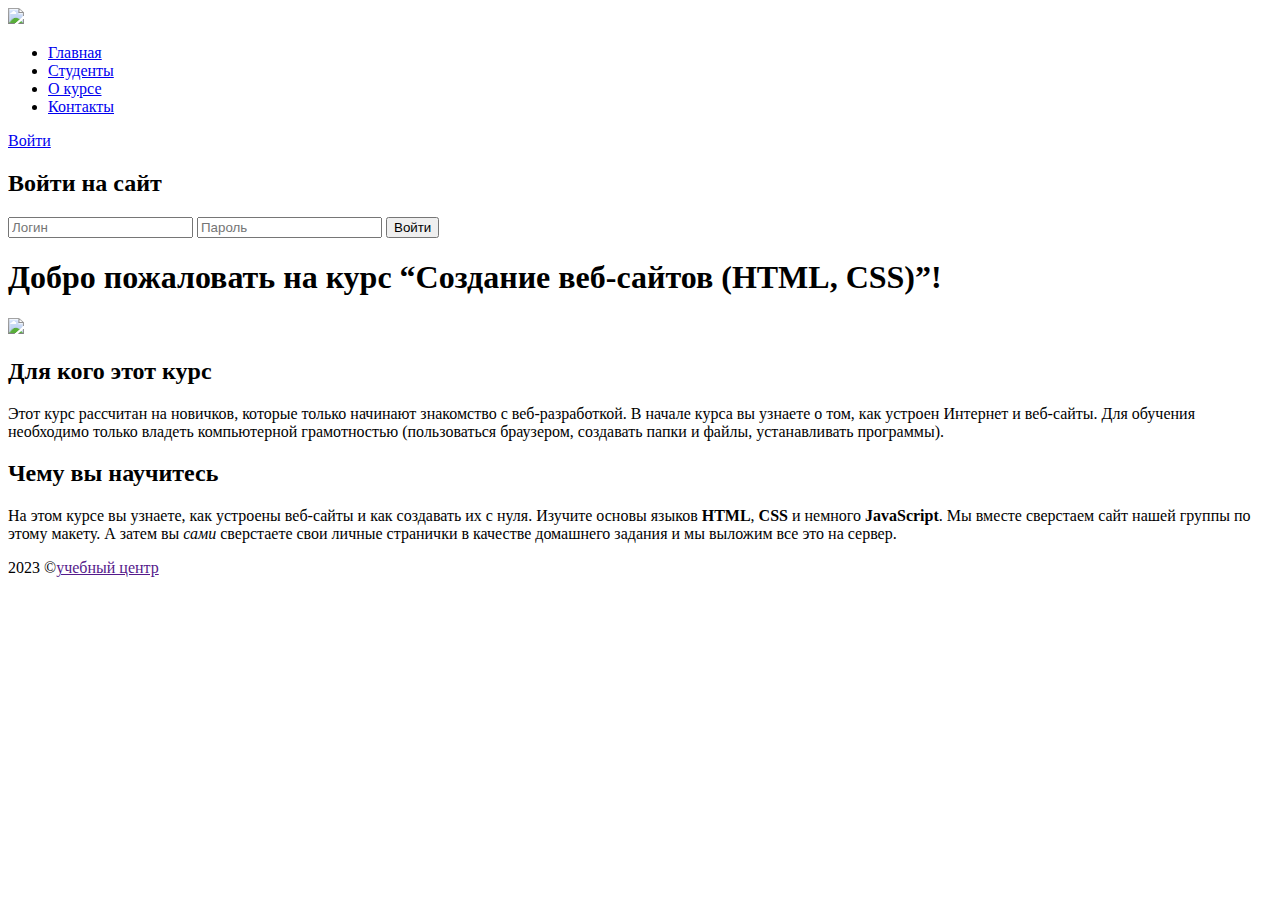
==== index.html @ dd6c571c "Add files via upload" ====
<!DOCTYPE html>
<html lang="ru">

<head>
    <meta charset="UTF-8">
    <meta http-equiv="X-UA-Compatible" content="IE=edge">
    <meta name="viewport" content="width=device-width, initial-scale=1.0">
    <link rel="preconnect" href="https://fonts.googleapis.com">
    <link rel="preconnect" href="https://fonts.gstatic.com" crossorigin>
    <link href="https://fonts.googleapis.com/css2?family=Roboto:wght@400;500;700&display=swap" rel="stylesheet">
    <link rel="stylesheet" type="text/css" href="css/style.css">
    <title>Сайт о группе</title>
    <script defer src="./js/popup.js">
    </script>
</head>

<body class="page">
    <header class="header">
        <img class="site-logo" src="img/logo.svg">
        <ul class="site-menu">
            <li><a class="menu-link active-link" href="#">Главная</a></li>
            <li><a class="menu-link" href="./pages/students.html">Студенты</a></li>
            <li><a class="menu-link" href="./pages/about.html">О курсе</a></li>
            <li><a class="menu-link" href="./pages/contacts.html">Контакты</a></li>
        </ul>
        <a class="login-button" href="login.html">Войти</a>
        <div class="login-popup">
            <h2 class="login-heading">Войти на сайт</h2>
            <form class="login-form">
                  <input class="login-input" name="login" type="text" placeholder="Логин" required>
                  <input class="login-password" name="login-password" type="text" placeholder="Пароль" required>
                  <button class="popup-button" type="submit">Войти</button>
            </form>
        </div>
    </header>
    <main class="main">
        <h1 class="main-heading">Добро пожаловать на курс “Создание веб-сайтов (HTML, CSS)”!</h1>
        <img class="class-photo" src="img/class 2.png">
        <h2>Для кого этот курс</h2>
        <p class="intro-text">
            Этот курс рассчитан на новичков, которые только начинают знакомство
            с веб-разработкой. В начале курса вы узнаете о том, как устроен
            Интернет и веб-сайты.
            Для обучения необходимо только владеть компьютерной грамотностью
            (пользоваться браузером, создавать папки и файлы, устанавливать
            программы).</p>
        <h2>Чему вы научитесь</h2>
        <p class="intro-text">
            На этом курсе вы узнаете, как устроены веб-сайты и как создавать их с
            нуля. Изучите основы языков <strong>HTML</strong>, <strong>CSS</strong> и немного
            <strong>JavaScript</strong>. Мы вместе
            сверстаем сайт нашей группы по этому макету. А затем вы <em>сами</em>
            сверстаете свои личные странички в качестве домашнего задания и мы
            выложим все это на сервер.
        </p>
    </main>
    <footer class="footer">
        <p class="copyright">
            2023 &copy;<a href="" class="innopolis-link">учебный центр</a>
        </p>
    </footer>
</body>

</html>
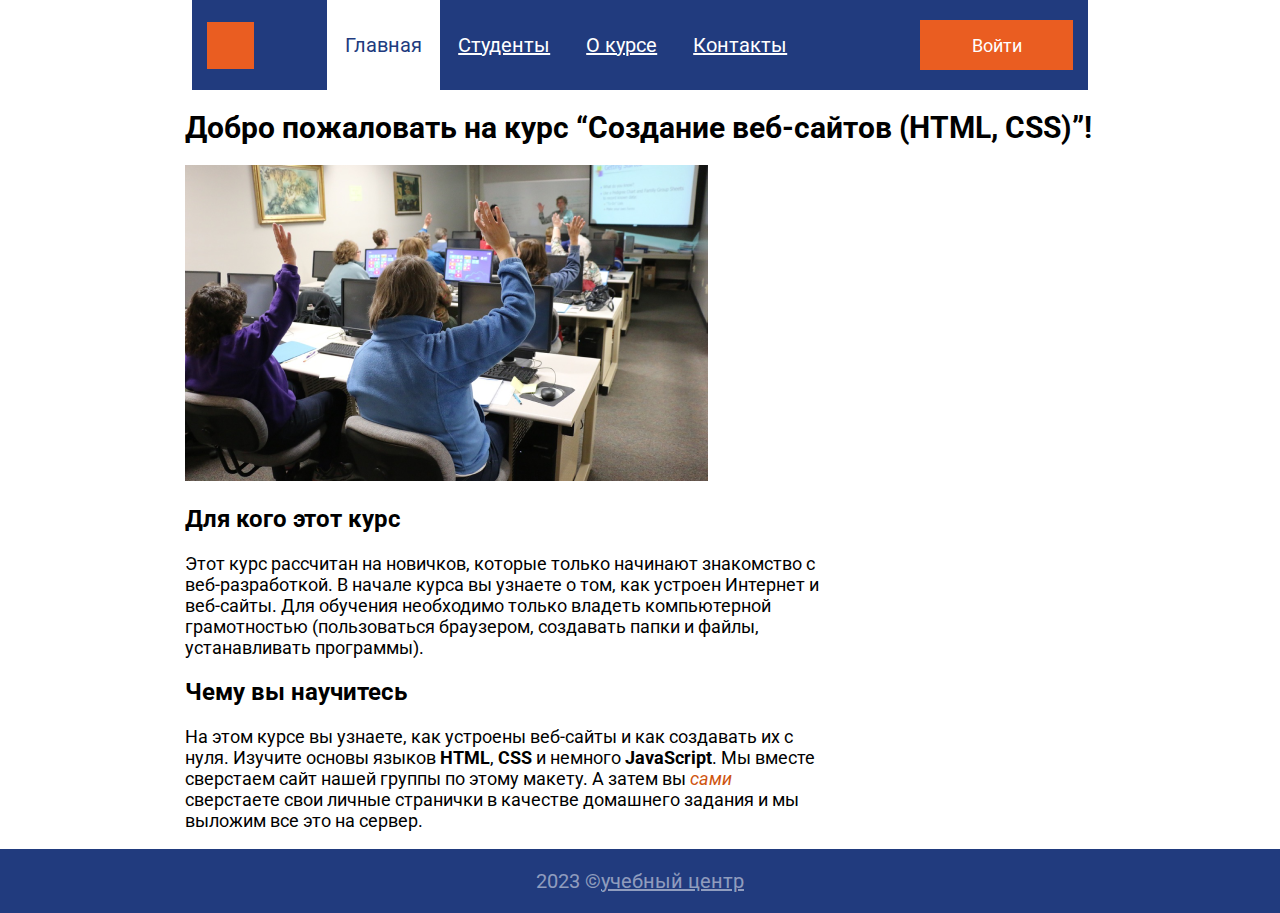
==== commit e28bbfa9: "..." ====
--- a/index.html
+++ b/index.html
@@ -1,64 +1,64 @@
-<!DOCTYPE html>
-<html lang="ru">
-
-<head>
-    <meta charset="UTF-8">
-    <meta http-equiv="X-UA-Compatible" content="IE=edge">
-    <meta name="viewport" content="width=device-width, initial-scale=1.0">
-    <link rel="preconnect" href="https://fonts.googleapis.com">
-    <link rel="preconnect" href="https://fonts.gstatic.com" crossorigin>
-    <link href="https://fonts.googleapis.com/css2?family=Roboto:wght@400;500;700&display=swap" rel="stylesheet">
-    <link rel="stylesheet" type="text/css" href="css/style.css">
-    <title>Сайт о группе</title>
-    <script defer src="./js/popup.js">
-    </script>
-</head>
-
-<body class="page">
-    <header class="header">
-        <img class="site-logo" src="img/logo.svg">
-        <ul class="site-menu">
-            <li><a class="menu-link active-link" href="#">Главная</a></li>
-            <li><a class="menu-link" href="./pages/students.html">Студенты</a></li>
-            <li><a class="menu-link" href="./pages/about.html">О курсе</a></li>
-            <li><a class="menu-link" href="./pages/contacts.html">Контакты</a></li>
-        </ul>
-        <a class="login-button" href="login.html">Войти</a>
-        <div class="login-popup">
-            <h2 class="login-heading">Войти на сайт</h2>
-            <form class="login-form">
-                  <input class="login-input" name="login" type="text" placeholder="Логин" required>
-                  <input class="login-password" name="login-password" type="text" placeholder="Пароль" required>
-                  <button class="popup-button" type="submit">Войти</button>
-            </form>
-        </div>
-    </header>
-    <main class="main">
-        <h1 class="main-heading">Добро пожаловать на курс “Создание веб-сайтов (HTML, CSS)”!</h1>
-        <img class="class-photo" src="img/class 2.png">
-        <h2>Для кого этот курс</h2>
-        <p class="intro-text">
-            Этот курс рассчитан на новичков, которые только начинают знакомство
-            с веб-разработкой. В начале курса вы узнаете о том, как устроен
-            Интернет и веб-сайты.
-            Для обучения необходимо только владеть компьютерной грамотностью
-            (пользоваться браузером, создавать папки и файлы, устанавливать
-            программы).</p>
-        <h2>Чему вы научитесь</h2>
-        <p class="intro-text">
-            На этом курсе вы узнаете, как устроены веб-сайты и как создавать их с
-            нуля. Изучите основы языков <strong>HTML</strong>, <strong>CSS</strong> и немного
-            <strong>JavaScript</strong>. Мы вместе
-            сверстаем сайт нашей группы по этому макету. А затем вы <em>сами</em>
-            сверстаете свои личные странички в качестве домашнего задания и мы
-            выложим все это на сервер.
-        </p>
-    </main>
-    <footer class="footer">
-        <p class="copyright">
-            2023 &copy;<a href="" class="innopolis-link">учебный центр</a>
-        </p>
-    </footer>
-</body>
-
+<!DOCTYPE html>
+<html lang="ru">
+
+<head>
+    <meta charset="UTF-8">
+    <meta http-equiv="X-UA-Compatible" content="IE=edge">
+    <meta name="viewport" content="width=device-width, initial-scale=1.0">
+    <link rel="preconnect" href="https://fonts.googleapis.com">
+    <link rel="preconnect" href="https://fonts.gstatic.com" crossorigin>
+    <link href="https://fonts.googleapis.com/css2?family=Roboto:wght@400;500;700&display=swap" rel="stylesheet">
+    <link rel="stylesheet" type="text/css" href="css/style.css">
+    <title>Сайт о группе</title>
+    <script defer src="./js/popup.js">
+    </script>
+</head>
+
+<body class="page">
+    <header class="header">
+        <img class="site-logo" src="img/logo.svg">
+        <ul class="site-menu">
+            <li><a class="menu-link active-link" href="#">Главная</a></li>
+            <li><a class="menu-link" href="./pages/students.html">Студенты</a></li>
+            <li><a class="menu-link" href="./pages/about.html">О курсе</a></li>
+            <li><a class="menu-link" href="./pages/contacts.html">Контакты</a></li>
+        </ul>
+        <a class="login-button" href="login.html">Войти</a>
+        <div class="login-popup">
+            <h2 class="login-heading">Войти на сайт</h2>
+            <form class="login-form">
+                  <input class="login-input" name="login" type="text" placeholder="Логин" required>
+                  <input class="login-password" name="login-password" type="text" placeholder="Пароль" required>
+                  <button class="popup-button" type="submit">Войти</button>
+            </form>
+        </div>
+    </header>
+    <main class="main">
+        <h1 class="main-heading">Добро пожаловать на курс “Создание веб-сайтов (HTML, CSS)”!</h1>
+        <img class="class-photo" src="img/class 2.png">
+        <h2>Для кого этот курс</h2>
+        <p class="intro-text">
+            Этот курс рассчитан на новичков, которые только начинают знакомство
+            с веб-разработкой. В начале курса вы узнаете о том, как устроен
+            Интернет и веб-сайты.
+            Для обучения необходимо только владеть компьютерной грамотностью
+            (пользоваться браузером, создавать папки и файлы, устанавливать
+            программы).</p>
+        <h2>Чему вы научитесь</h2>
+        <p class="intro-text">
+            На этом курсе вы узнаете, как устроены веб-сайты и как создавать их с
+            нуля. Изучите основы языков <strong>HTML</strong>, <strong>CSS</strong> и немного
+            <strong>JavaScript</strong>. Мы вместе
+            сверстаем сайт нашей группы по этому макету. А затем вы <em>сами</em>
+            сверстаете свои личные странички в качестве домашнего задания и мы
+            выложим все это на сервер.
+        </p>
+    </main>
+    <footer class="footer">
+        <p class="copyright">
+            2023 &copy;<a href="" class="innopolis-link">учебный центр</a>
+        </p>
+    </footer>
+</body>
+
 </html>--- a/css/style.css
+++ b/css/style.css
@@ -0,0 +1,250 @@
+html {
+    font-family: 'Roboto', sans-serif;
+}
+
+.page {
+    display: flex;
+    flex-direction: column;
+    min-width: 100vh;
+    margin: 0;
+}
+
+/* header */
+
+.header {
+    width: 100%;
+    display: flex;
+    flex-wrap: wrap;
+    max-width: 1300px;
+    min-height: 80px;
+    background-color: #213B7E;
+    display: flex;
+    box-sizing: border-box;
+    margin: 0 auto;
+    padding: 0 15px;
+    justify-content: space-between;
+    align-items: center;
+}
+
+.site-menu {
+    display: flex;
+    flex-wrap: wrap;
+    align-self: stretch;
+    padding: 0;
+    margin: 0;
+    list-style: none;
+}
+
+.site-menu li {
+    display: flex;
+    flex-wrap: wrap;
+}
+
+.menu-link {
+    flex-wrap: wrap;
+    display: flex;
+    align-items: center;
+    padding: 0 18px;
+    background-color: #213B7E;
+    color: #FFFFFF;
+    font-size: 20px;
+    font-weight: 400;
+    text-decoration-line: underline;
+}
+
+.menu-link:hover {
+    background-color: #FFFFFF;
+    color: #213B7E;
+    text-decoration-line: none;
+}
+
+.login-button {
+    display: flex;
+    justify-content: center;
+    align-items: center;
+    font-size: 18px;
+    font-weight: 400;
+    color: #FFFFFF;
+    text-decoration: none;
+    background-color: #EA5D21;
+    width: 100%;
+    max-width: 153px;
+    min-height: 50px;
+}
+
+/* popup */
+
+.login-popup {
+    display: none;
+    position: absolute;
+    z-index: 2;
+    bottom: 0;
+    left: 50%;
+    transform: translate(-50%, -100%);
+    box-sizing: border-box;
+    width: 100%;
+    max-width: 500px;
+    min-height: 418px;
+    padding: 26px 28px 50px;
+    background: #FFFFFF;
+    border: 1px solid #213B7E;
+    background-color: #FFFFFF;
+}
+
+.login-heading {
+    font-family: 'Roboto';
+    font-style: normal;
+    font-weight: 400;
+    font-size: 24px;
+    line-height: 28px;
+    color: #000000;
+    text-align: center;
+}
+
+.login-form {
+    display: flex;
+    align-items: center;
+    flex-direction: column;
+}
+
+.login-form > input {
+    width: 100%;
+    max-width: 500px;
+    min-height: 55px;
+    margin-bottom: 56px;
+    border: 1px solid #808080;
+
+}
+.login-input {
+    width: 444px;
+    max-height: 54px;
+    background-color: #FFFFFF;
+    border: 1px solid #808080;
+    font-size: 24px;
+    line-height: 28px;
+    color: #808080;
+    padding: 10px;
+}
+.login-password {
+    width: 444px;
+    max-height: 50px;
+    background-color: #FFFFFF;
+    border: 1px solid #808080;
+    font-size: 24px;
+    line-height: 28px;
+    color: #808080;
+    padding: 10px;
+}
+.popup-button {
+    display: flex;
+    justify-content: center;
+    align-items: center;
+    width: 152px;
+    min-height: 50px;
+    text-decoration: none;
+    color: #FFFFFF;
+    background-color: #EA6113;
+    border: none;
+}
+
+.active-link {
+    color: #213B7E;
+    background-color: #FFFFFF;
+    text-decoration: none;
+}
+
+.show-popup {
+    display: block;
+}
+
+/* main */
+
+.main {
+    width: 100%;
+    max-width: 911px;
+    margin: 0 auto;
+    flex-grow: 1;
+}
+
+.main-heading {
+    font-family: 'Roboto';
+    font-style: normal;
+    font-weight: 700;
+    font-size: 30px;
+}
+
+.class-photo {
+    width: 100%;
+    max-width: 523px;
+    height: 316px;
+}
+
+.h2 {
+    font-family: 'Roboto';
+    font-style: normal;
+    font-weight: 400;
+    font-size: 25px;
+}
+
+.intro-text {
+    width: 100%;
+    max-width: 634px;
+    font-family: 'Roboto';
+    font-style: normal;
+    font-weight: 400;
+    font-size: 18px;
+}
+
+em {
+    color: rgba(207, 85, 16, 1)
+}
+
+/* footer */
+
+.footer {
+    width: 100%;
+    flex-wrap: wrap;
+    display: flex;
+    box-sizing: border-box;
+    max-width: 1300px;
+    min-height: 60px;
+    margin: 0 auto;
+    padding: 0 16px;
+    justify-content: center;
+    align-items: center;
+    background-color: #213B7E;
+}
+
+.copyright {
+    font-family: 'Roboto';
+    font-style: normal;
+    font-weight: 400;
+    font-size: 20px;
+    color: rgba(255, 255, 255, 0.5);
+}
+
+.innopolis-link {
+    font-family: 'Roboto';
+    font-style: normal;
+    font-weight: 400;
+    font-size: 20px;
+    color: rgba(255, 255, 255, 0.5);
+}
+
+/* media */
+
+@media (max-width: 1300px) {
+    .header {
+        width: 70%;
+    }
+
+    .site-menu {
+        width: 60%;
+        min-height: 80px;
+    }
+
+    .menu-link {
+        width: 80%;
+        min-height: 90px;
+    }
+}
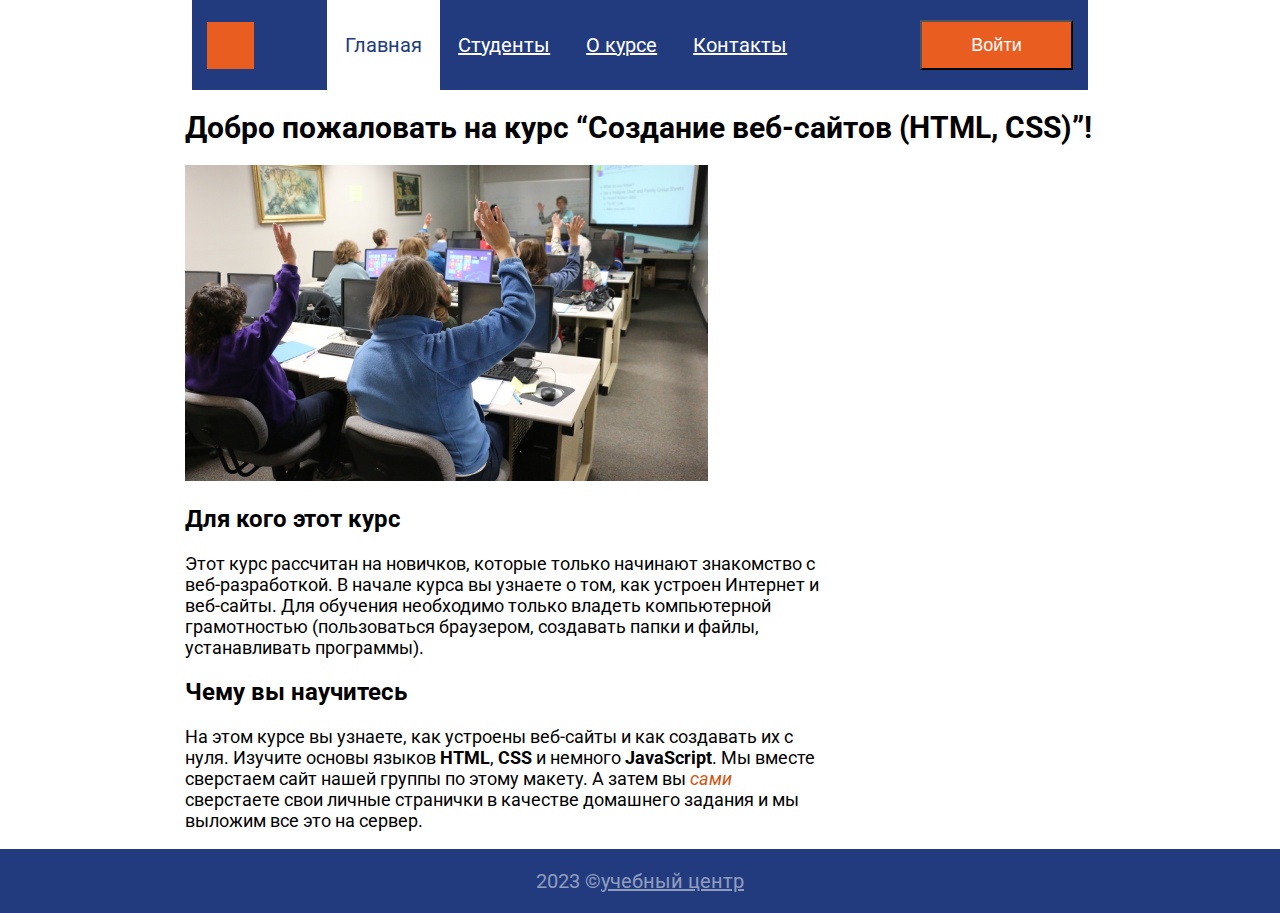
==== commit 84c22b3f: "изменения" ====
--- a/index.html
+++ b/index.html
@@ -23,7 +23,7 @@
             <li><a class="menu-link" href="./pages/about.html">О курсе</a></li>
             <li><a class="menu-link" href="./pages/contacts.html">Контакты</a></li>
         </ul>
-        <a class="login-button" href="login.html">Войти</a>
+        <button class="login-button">Войти</button>
         <div class="login-popup">
             <h2 class="login-heading">Войти на сайт</h2>
             <form class="login-form">
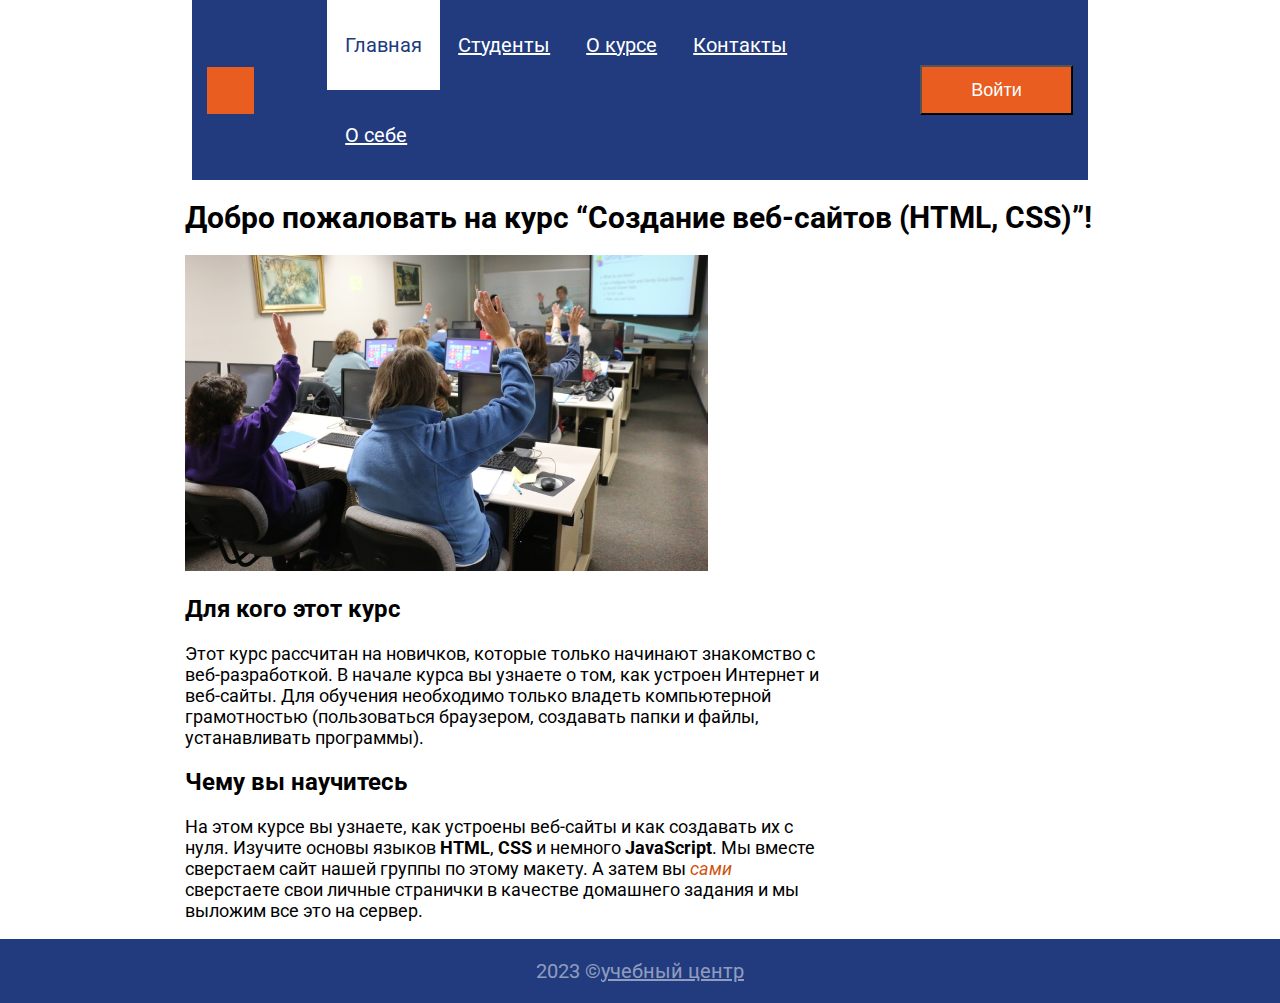
==== commit 907660d3: "new" ====
--- a/index.html
+++ b/index.html
@@ -22,6 +22,7 @@
             <li><a class="menu-link" href="./pages/students.html">Студенты</a></li>
             <li><a class="menu-link" href="./pages/about.html">О курсе</a></li>
             <li><a class="menu-link" href="./pages/contacts.html">Контакты</a></li>
+            <li><a class="menu-link" href="./pages/aboutme.html">О себе</a></li>
         </ul>
         <button class="login-button">Войти</button>
         <div class="login-popup">
--- a/css/style.css
+++ b/css/style.css
@@ -80,7 +80,7 @@
     z-index: 2;
     bottom: 0;
     left: 50%;
-    transform: translate(-50%, -100%);
+    transform: translate(-50%, -30%);
     box-sizing: border-box;
     width: 100%;
     max-width: 500px;
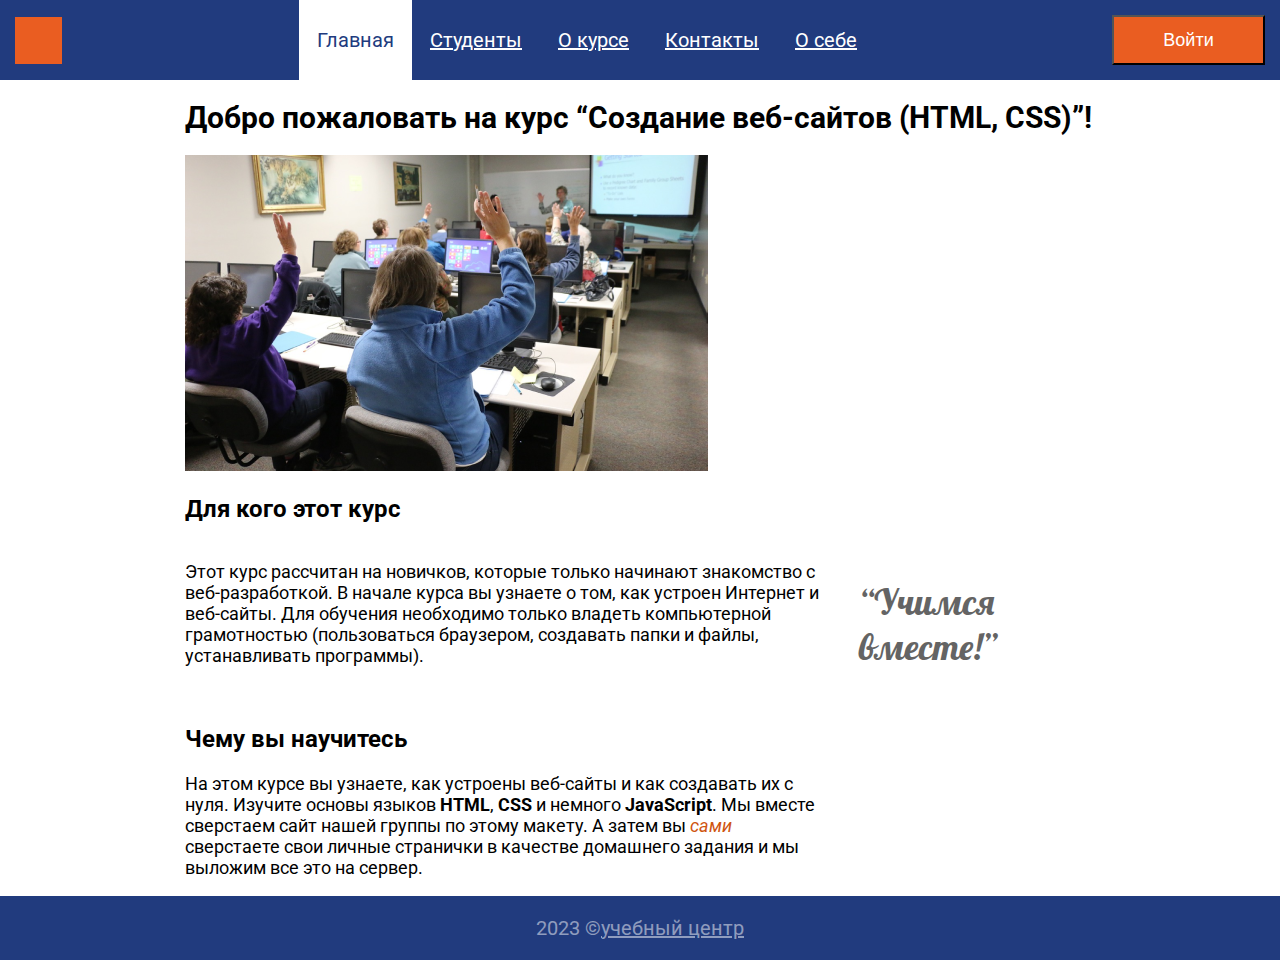
==== commit a9c97919: "end" ====
--- a/index.html
+++ b/index.html
@@ -8,6 +8,7 @@
     <link rel="preconnect" href="https://fonts.googleapis.com">
     <link rel="preconnect" href="https://fonts.gstatic.com" crossorigin>
     <link href="https://fonts.googleapis.com/css2?family=Roboto:wght@400;500;700&display=swap" rel="stylesheet">
+    <link href="https://fonts.googleapis.com/css2?family=Lobster:wght@400;500;700&display=swap" rel="stylesheet">
     <link rel="stylesheet" type="text/css" href="css/style.css">
     <title>Сайт о группе</title>
     <script defer src="./js/popup.js">
@@ -26,11 +27,12 @@
         </ul>
         <button class="login-button">Войти</button>
         <div class="login-popup">
+            <img class="popup-close" alt="Закрывающая иконка" src="img/button.png">
             <h2 class="login-heading">Войти на сайт</h2>
             <form class="login-form">
-                  <input class="login-input" name="login" type="text" placeholder="Логин" required>
-                  <input class="login-password" name="login-password" type="text" placeholder="Пароль" required>
-                  <button class="popup-button" type="submit">Войти</button>
+                <input class="login-input" name="login" type="text" placeholder="Логин" required>
+                <input class="login-password" name="login-password" type="text" placeholder="Пароль" required>
+                <button class="popup-button" type="submit">Войти</button>
             </form>
         </div>
     </header>
@@ -38,13 +40,21 @@
         <h1 class="main-heading">Добро пожаловать на курс “Создание веб-сайтов (HTML, CSS)”!</h1>
         <img class="class-photo" src="img/class 2.png">
         <h2>Для кого этот курс</h2>
-        <p class="intro-text">
-            Этот курс рассчитан на новичков, которые только начинают знакомство
-            с веб-разработкой. В начале курса вы узнаете о том, как устроен
-            Интернет и веб-сайты.
-            Для обучения необходимо только владеть компьютерной грамотностью
-            (пользоваться браузером, создавать папки и файлы, устанавливать
-            программы).</p>
+        <div class="intro-wrapper">
+            <p class="intro-text">
+                Этот курс рассчитан на новичков, которые только начинают знакомство
+                с веб-разработкой. В начале курса вы узнаете о том, как устроен
+                Интернет и веб-сайты.
+                Для обучения необходимо только владеть компьютерной грамотностью
+                (пользоваться браузером, создавать папки и файлы, устанавливать
+                программы).</p>
+            <aside class="intro-aside">
+                <blockquote class="blockquote">
+                    &#8220;Учимся<br>
+                    вместе!&#8221;
+                </blockquote>
+            </aside>
+        </div>
         <h2>Чему вы научитесь</h2>
         <p class="intro-text">
             На этом курсе вы узнаете, как устроены веб-сайты и как создавать их с
--- a/css/style.css
+++ b/css/style.css
@@ -8,6 +8,14 @@
     min-width: 100vh;
     margin: 0;
 }
+
+.main-text {
+    font-weight: 400;
+    font-size: 25px;
+    line-height: 29px;
+    color: #000000;
+}
+
 
 /* header */
 
@@ -107,7 +115,7 @@
     flex-direction: column;
 }
 
-.login-form > input {
+.login-form>input {
     width: 100%;
     max-width: 500px;
     min-height: 55px;
@@ -115,6 +123,7 @@
     border: 1px solid #808080;
 
 }
+
 .login-input {
     width: 444px;
     max-height: 54px;
@@ -125,6 +134,7 @@
     color: #808080;
     padding: 10px;
 }
+
 .login-password {
     width: 444px;
     max-height: 50px;
@@ -135,6 +145,7 @@
     color: #808080;
     padding: 10px;
 }
+
 .popup-button {
     display: flex;
     justify-content: center;
@@ -179,6 +190,23 @@
     height: 316px;
 }
 
+.my-photo {
+    width: auto;
+    max-width: 257px;
+    height: 386px;
+}
+
+.text-aboutme {
+    width: 100%;
+    max-width: 634px;
+    font-family: 'Roboto';
+    font-style: normal;
+    font-weight: 400;
+    font-size: 18px;
+    float: right;
+    margin: 0 0 5px 5px;
+}
+
 .h2 {
     font-family: 'Roboto';
     font-style: normal;
@@ -198,6 +226,80 @@
 em {
     color: rgba(207, 85, 16, 1)
 }
+
+i {
+    color: green;
+}
+
+.intro-wrapper {
+    display: flex;
+    flex-wrap: wrap;
+}
+
+.blockquote {
+    font-family: 'Lobster';
+    font-style: normal;
+    font-weight: 400;
+    font-size: 36px;
+    color: #646464;
+}
+
+.popup-close {
+    width: 30px;
+    height: 30px;
+    position: absolute;
+    top: -35px;
+    right: -25px;
+    border: 4px double #EA6113;
+    overflow: hidden;
+    transition: all 0.5s ease-in-out;
+    cursor: pointer;
+}
+
+.popup-close:hover {
+    border-radius: 50%;
+    transform: rotate(360deg);
+}
+
+
+/* students */
+
+.students {
+    max-width: 1200px;
+    display: flex;
+    flex-direction: row;
+    justify-content: space-around;
+    margin-top: 20px;
+}
+
+.student {
+    padding-left: 50px;
+}
+
+.student-name {
+    display: block;
+    text-align: center;
+}
+
+.new-student {
+    font-style: normal;
+    font-weight: 400;
+    font-size: 18px;
+    line-height: 21px;
+    color: #FFFFFF;
+    background-color: #3AA828 ;
+    padding: 2px 6px 2px;
+    text-transform: uppercase;
+    border-radius: 20px;
+    text-decoration: none;
+    position: relative;
+    top: -336px;
+    left: 118px;
+}
+
+/* .student:nth-child(2n + 3) {
+    background-color: red;
+} */
 
 /* footer */
 
@@ -231,20 +333,75 @@
     color: rgba(255, 255, 255, 0.5);
 }
 
+/* contacts */
+
+.text-info {
+    font-weight: 400;
+    font-size: 18px;
+    color: #000000;
+}
+
+.phone-number {
+    margin-top: 24px;
+    text-decoration: underline;
+}
+
+.map-photo {
+    max-width: 1200px;
+    width: 100%;
+    height: auto;
+}
+
+::grammar-error {
+    text-decoration: underline red;
+    color: red;
+}
+
+.video {
+    border: 2px solid #EA5D21;
+}
+
 /* media */
 
-@media (max-width: 1300px) {
+@media (max-width: 1000px) {
+     
+    .main {
+        box-sizing: border-box;
+        padding: 0 2vw;
+    }
+
     .header {
-        width: 70%;
+        justify-content: center;
+        padding: 1em 16px;
+        gap: 1em ;
+    }
+
+    .blockquote:after {
+        margin-right: 50px;
+    }
+
+    .intro-text {
+        margin-bottom: 40px;
+    }
+
+    .login-input {
+        width: 100%;
+        max-width: 300px;
+    }
+
+    .login-password { 
+        width: 100%;
+        max-width: 300px;
+    }
+
+    .popup-close {
+        position: absolute;
+        top: -30px;
+        right: 0px;
     }
 
     .site-menu {
         width: 60%;
         min-height: 80px;
     }
-
-    .menu-link {
-        width: 80%;
-        min-height: 90px;
-    }
-}
+}